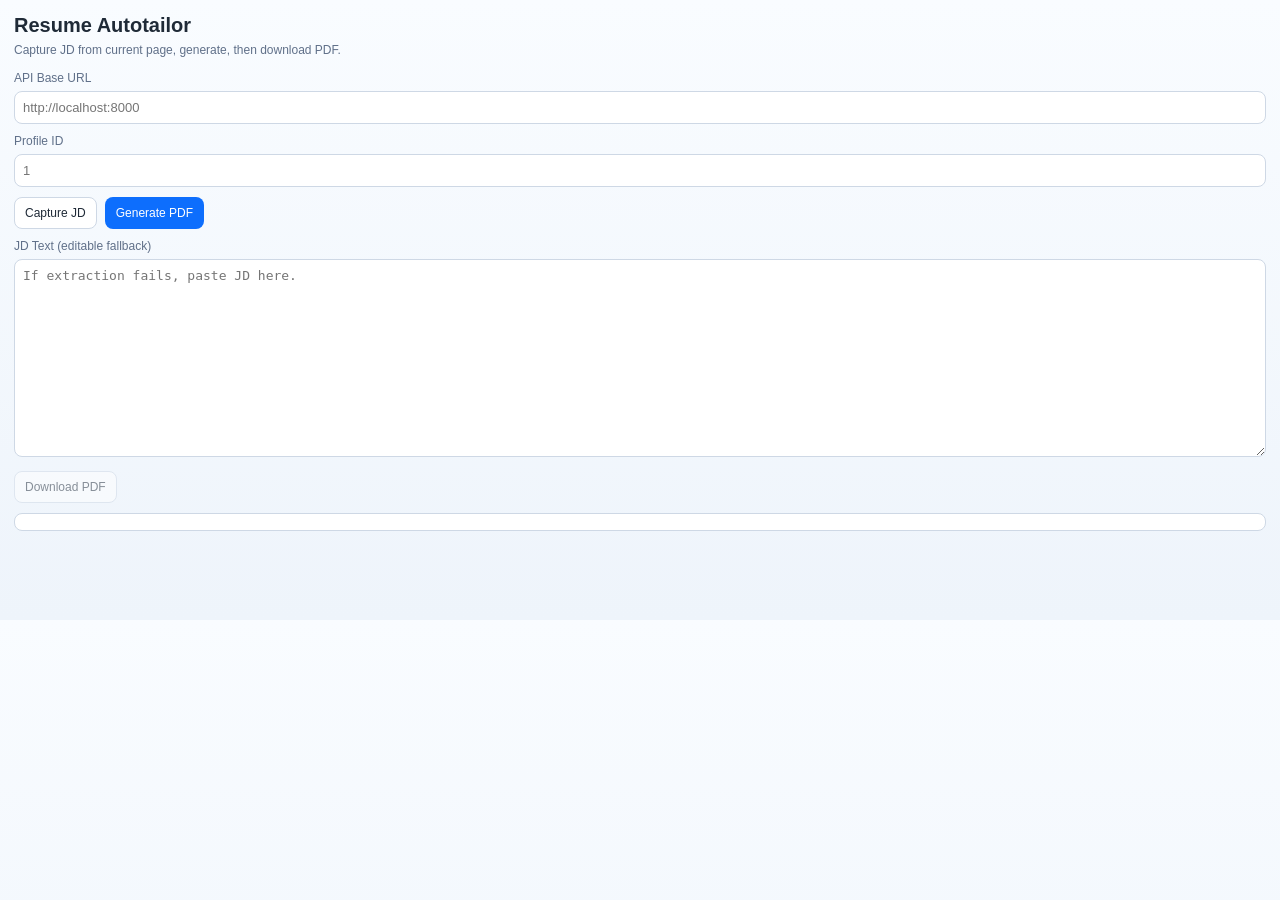
==== extension/popup.html @ 15190ef7 "lot of features working." ====
<!doctype html>
<html lang="en">
<head>
  <meta charset="UTF-8" />
  <meta name="viewport" content="width=device-width, initial-scale=1.0" />
  <title>Resume Autotailor</title>
  <link rel="stylesheet" href="sidepanel.css" />
  <style>
    body { min-width: 420px; min-height: 620px; }
  </style>
</head>
<body>
  <div class="container">
    <h1>Resume Autotailor</h1>
    <p class="sub">Capture JD from current page, generate, then download PDF.</p>

    <label>API Base URL</label>
    <input id="apiBase" type="text" placeholder="http://localhost:8000" />

    <label>Profile ID</label>
    <input id="profileId" type="number" min="1" placeholder="1" />

    <div class="row">
      <button id="captureBtn" class="secondary">Capture JD</button>
      <button id="generateBtn" class="primary">Generate PDF</button>
    </div>

    <label>JD Text (editable fallback)</label>
    <textarea id="jdText" rows="12" placeholder="If extraction fails, paste JD here."></textarea>

    <div class="row">
      <button id="downloadBtn" class="secondary" disabled>Download PDF</button>
      <span id="status"></span>
    </div>

    <div id="warnings" class="warnings"></div>
    <pre id="meta"></pre>
  </div>

  <script src="sidepanel.js"></script>
</body>
</html>
---- extension/sidepanel.css ----
:root {
  --bg: #f7fbff;
  --fg: #1f2a37;
  --muted: #607089;
  --primary: #0d6efd;
  --primary-fg: #fff;
  --border: #ced8e5;
  --warn: #b93815;
}

body {
  margin: 0;
  background: linear-gradient(180deg, #f9fcff 0%, #eef4fb 100%);
  color: var(--fg);
  font-family: "Avenir Next", "Segoe UI", sans-serif;
}

.container {
  padding: 14px;
}

h1 {
  margin: 0;
  font-size: 20px;
}

.sub {
  margin: 6px 0 14px;
  color: var(--muted);
  font-size: 12px;
}

label {
  font-size: 12px;
  color: var(--muted);
  display: block;
  margin: 10px 0 6px;
}

input,
textarea {
  width: 100%;
  box-sizing: border-box;
  border: 1px solid var(--border);
  border-radius: 8px;
  padding: 8px;
  font-size: 13px;
  background: #fff;
}

textarea {
  resize: vertical;
}

.row {
  display: flex;
  gap: 8px;
  align-items: center;
  margin-top: 10px;
}

button {
  border: 1px solid transparent;
  border-radius: 8px;
  padding: 8px 10px;
  font-size: 12px;
  cursor: pointer;
}

button:disabled {
  opacity: 0.5;
  cursor: not-allowed;
}

.primary {
  background: var(--primary);
  color: var(--primary-fg);
}

.secondary {
  background: #fff;
  color: var(--fg);
  border-color: var(--border);
}

#warnings {
  margin-top: 10px;
  color: var(--warn);
  font-size: 12px;
}

#meta {
  margin-top: 10px;
  background: #fff;
  border: 1px solid var(--border);
  border-radius: 8px;
  padding: 8px;
  white-space: pre-wrap;
  font-size: 11px;
  max-height: 180px;
  overflow: auto;
}

#status {
  font-size: 12px;
  color: var(--muted);
}
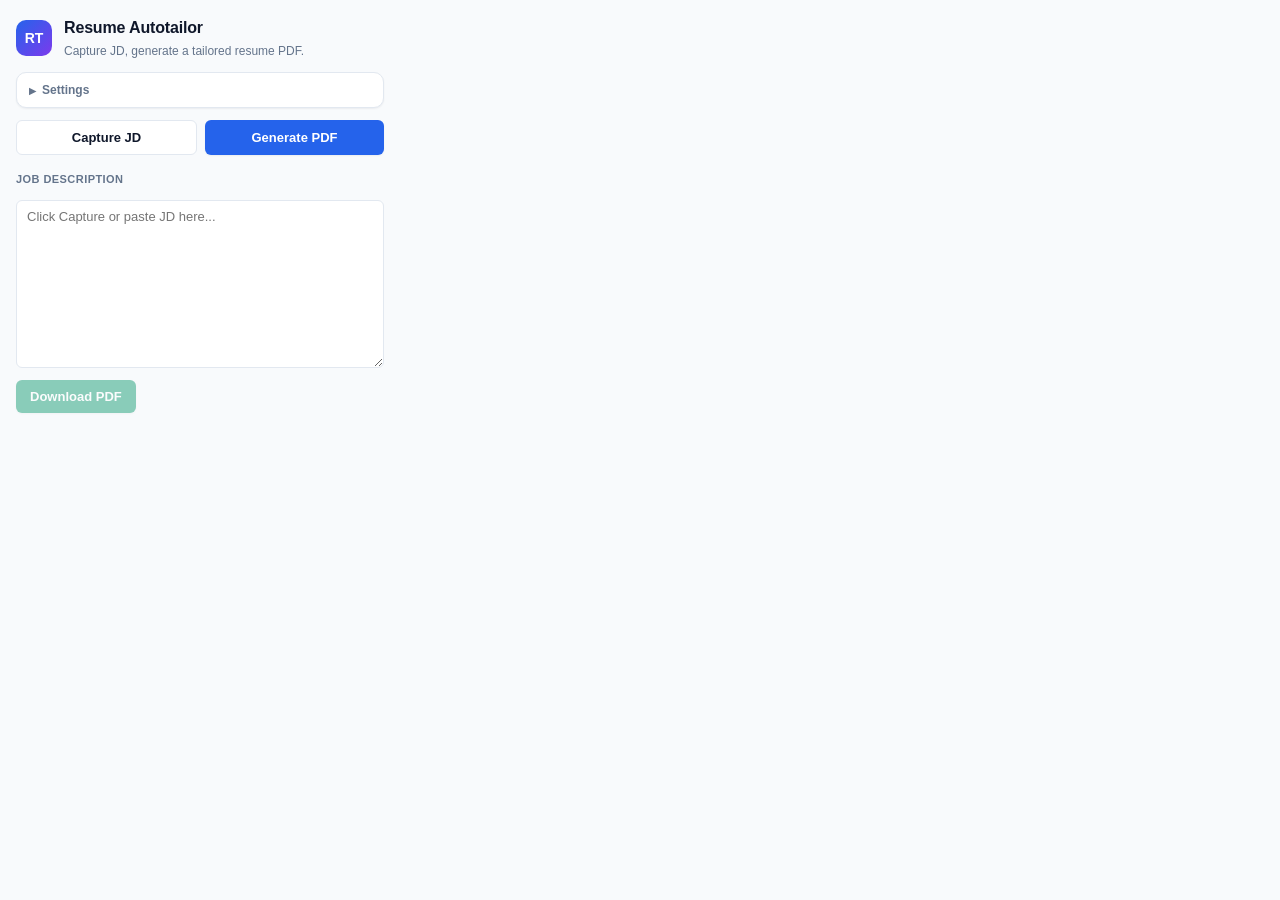
==== commit 56a9a7d1: "fixed ui" ====
--- a/extension/popup.html
+++ b/extension/popup.html
@@ -6,35 +6,44 @@
   <title>Resume Autotailor</title>
   <link rel="stylesheet" href="sidepanel.css" />
   <style>
-    body { min-width: 420px; min-height: 620px; }
+    body { width: 400px; min-height: 540px; }
   </style>
 </head>
 <body>
   <div class="container">
-    <h1>Resume Autotailor</h1>
-    <p class="sub">Capture JD from current page, generate, then download PDF.</p>
+    <header class="header">
+      <div class="logo">RT</div>
+      <div>
+        <h1>Resume Autotailor</h1>
+        <p class="sub">Capture JD, generate a tailored resume PDF.</p>
+      </div>
+    </header>
 
-    <label>API Base URL</label>
-    <input id="apiBase" type="text" placeholder="http://localhost:8000" />
+    <details class="settings-toggle">
+      <summary>Settings</summary>
+      <div class="settings-body">
+        <label for="apiBase">API Base URL</label>
+        <input id="apiBase" type="text" placeholder="http://localhost:8000" />
+        <label for="profileId">Profile ID</label>
+        <input id="profileId" type="number" min="1" placeholder="1" />
+      </div>
+    </details>
 
-    <label>Profile ID</label>
-    <input id="profileId" type="number" min="1" placeholder="1" />
-
-    <div class="row">
-      <button id="captureBtn" class="secondary">Capture JD</button>
-      <button id="generateBtn" class="primary">Generate PDF</button>
+    <div class="actions">
+      <button id="captureBtn" class="btn secondary">Capture JD</button>
+      <button id="generateBtn" class="btn primary">Generate PDF</button>
     </div>
 
-    <label>JD Text (editable fallback)</label>
-    <textarea id="jdText" rows="12" placeholder="If extraction fails, paste JD here."></textarea>
+    <label for="jdText">Job Description</label>
+    <textarea id="jdText" rows="10" placeholder="Click Capture or paste JD here..."></textarea>
 
-    <div class="row">
-      <button id="downloadBtn" class="secondary" disabled>Download PDF</button>
-      <span id="status"></span>
+    <div class="footer-row">
+      <button id="downloadBtn" class="btn accent" disabled>Download PDF</button>
+      <span id="status" class="status"></span>
     </div>
 
     <div id="warnings" class="warnings"></div>
-    <pre id="meta"></pre>
+    <pre id="meta" class="meta"></pre>
   </div>
 
   <script src="sidepanel.js"></script>
--- a/extension/sidepanel.css
+++ b/extension/sidepanel.css
@@ -1,107 +1,259 @@
 :root {
-  --bg: #f7fbff;
-  --fg: #1f2a37;
-  --muted: #607089;
-  --primary: #0d6efd;
-  --primary-fg: #fff;
-  --border: #ced8e5;
-  --warn: #b93815;
-}
+  --bg: #f8fafc;
+  --surface: #ffffff;
+  --fg: #0f172a;
+  --muted: #64748b;
+  --primary: #2563eb;
+  --primary-hover: #1d4ed8;
+  --primary-fg: #ffffff;
+  --accent: #059669;
+  --accent-hover: #047857;
+  --border: #e2e8f0;
+  --border-focus: #93c5fd;
+  --warn-bg: #fef2f2;
+  --warn-fg: #dc2626;
+  --warn-border: #fecaca;
+  --radius: 10px;
+  --radius-sm: 6px;
+  --shadow-sm: 0 1px 2px rgba(15, 23, 42, 0.06);
+  --shadow: 0 1px 3px rgba(15, 23, 42, 0.08), 0 1px 2px rgba(15, 23, 42, 0.04);
+}
+
+* { box-sizing: border-box; }
 
 body {
   margin: 0;
-  background: linear-gradient(180deg, #f9fcff 0%, #eef4fb 100%);
+  background: var(--bg);
   color: var(--fg);
-  font-family: "Avenir Next", "Segoe UI", sans-serif;
+  font-family: -apple-system, BlinkMacSystemFont, "Segoe UI", Roboto, sans-serif;
+  font-size: 13px;
+  line-height: 1.5;
 }
 
 .container {
-  padding: 14px;
+  padding: 16px;
+  display: flex;
+  flex-direction: column;
+  gap: 12px;
+}
+
+.header {
+  display: flex;
+  align-items: center;
+  gap: 12px;
+}
+
+.logo {
+  width: 36px;
+  height: 36px;
+  border-radius: var(--radius);
+  background: linear-gradient(135deg, var(--primary), #7c3aed);
+  color: #fff;
+  font-weight: 700;
+  font-size: 14px;
+  display: flex;
+  align-items: center;
+  justify-content: center;
+  flex-shrink: 0;
 }
 
 h1 {
   margin: 0;
-  font-size: 20px;
+  font-size: 16px;
+  font-weight: 700;
+  letter-spacing: -0.01em;
 }
 
 .sub {
-  margin: 6px 0 14px;
-  color: var(--muted);
-  font-size: 12px;
+  margin: 2px 0 0;
+  color: var(--muted);
+  font-size: 12px;
+}
+
+.settings-toggle {
+  background: var(--surface);
+  border: 1px solid var(--border);
+  border-radius: var(--radius);
+  box-shadow: var(--shadow-sm);
+}
+
+.settings-toggle summary {
+  padding: 8px 12px;
+  font-size: 12px;
+  font-weight: 600;
+  color: var(--muted);
+  cursor: pointer;
+  user-select: none;
+  list-style: none;
+}
+
+.settings-toggle summary::before {
+  content: "\25B6";
+  display: inline-block;
+  margin-right: 6px;
+  font-size: 9px;
+  transition: transform 0.15s ease;
+}
+
+.settings-toggle[open] summary::before {
+  transform: rotate(90deg);
+}
+
+.settings-toggle summary::-webkit-details-marker {
+  display: none;
+}
+
+.settings-body {
+  padding: 0 12px 12px;
+  display: flex;
+  flex-direction: column;
+  gap: 4px;
 }
 
 label {
-  font-size: 12px;
-  color: var(--muted);
-  display: block;
-  margin: 10px 0 6px;
+  font-size: 11px;
+  font-weight: 600;
+  color: var(--muted);
+  text-transform: uppercase;
+  letter-spacing: 0.04em;
+  margin-top: 4px;
 }
 
 input,
 textarea {
   width: 100%;
-  box-sizing: border-box;
-  border: 1px solid var(--border);
-  border-radius: 8px;
-  padding: 8px;
+  border: 1px solid var(--border);
+  border-radius: var(--radius-sm);
+  padding: 8px 10px;
   font-size: 13px;
-  background: #fff;
+  font-family: inherit;
+  background: var(--surface);
+  color: var(--fg);
+  transition: border-color 0.15s ease, box-shadow 0.15s ease;
+}
+
+input:focus,
+textarea:focus {
+  outline: none;
+  border-color: var(--border-focus);
+  box-shadow: 0 0 0 3px rgba(37, 99, 235, 0.1);
 }
 
 textarea {
   resize: vertical;
-}
-
-.row {
+  min-height: 80px;
+}
+
+.actions {
   display: flex;
   gap: 8px;
-  align-items: center;
-  margin-top: 10px;
-}
-
-button {
-  border: 1px solid transparent;
-  border-radius: 8px;
-  padding: 8px 10px;
-  font-size: 12px;
+}
+
+.btn {
+  flex: 1;
+  border: none;
+  border-radius: var(--radius-sm);
+  padding: 9px 14px;
+  font-size: 13px;
+  font-weight: 600;
+  font-family: inherit;
   cursor: pointer;
-}
-
-button:disabled {
-  opacity: 0.5;
+  transition: background 0.15s ease, transform 0.1s ease, box-shadow 0.15s ease;
+}
+
+.btn:active:not(:disabled) {
+  transform: scale(0.98);
+}
+
+.btn:disabled {
+  opacity: 0.45;
   cursor: not-allowed;
 }
 
-.primary {
+.btn.primary {
   background: var(--primary);
   color: var(--primary-fg);
-}
-
-.secondary {
-  background: #fff;
+  box-shadow: var(--shadow-sm);
+}
+
+.btn.primary:hover:not(:disabled) {
+  background: var(--primary-hover);
+  box-shadow: var(--shadow);
+}
+
+.btn.secondary {
+  background: var(--surface);
   color: var(--fg);
-  border-color: var(--border);
-}
-
-#warnings {
-  margin-top: 10px;
-  color: var(--warn);
-  font-size: 12px;
-}
-
-#meta {
-  margin-top: 10px;
-  background: #fff;
-  border: 1px solid var(--border);
-  border-radius: 8px;
-  padding: 8px;
+  border: 1px solid var(--border);
+}
+
+.btn.secondary:hover:not(:disabled) {
+  background: var(--bg);
+  border-color: #cbd5e1;
+}
+
+.btn.accent {
+  background: var(--accent);
+  color: #fff;
+  box-shadow: var(--shadow-sm);
+}
+
+.btn.accent:hover:not(:disabled) {
+  background: var(--accent-hover);
+  box-shadow: var(--shadow);
+}
+
+.footer-row {
+  display: flex;
+  align-items: center;
+  gap: 10px;
+}
+
+.footer-row .btn {
+  flex: 0 0 auto;
+}
+
+.status {
+  font-size: 12px;
+  color: var(--muted);
+  flex: 1;
+  text-align: right;
+}
+
+.warnings {
+  font-size: 12px;
+  color: var(--warn-fg);
+  background: var(--warn-bg);
+  border: 1px solid var(--warn-border);
+  border-radius: var(--radius-sm);
+  padding: 8px 10px;
+  display: none;
+}
+
+.warnings:not(:empty) {
+  display: block;
+}
+
+.warnings div {
+  padding: 1px 0;
+}
+
+.meta {
+  margin: 0;
+  background: var(--surface);
+  border: 1px solid var(--border);
+  border-radius: var(--radius-sm);
+  padding: 8px 10px;
   white-space: pre-wrap;
+  word-break: break-word;
+  font-family: "SF Mono", "Fira Code", "Cascadia Code", monospace;
   font-size: 11px;
-  max-height: 180px;
+  color: var(--muted);
+  max-height: 160px;
   overflow: auto;
-}
-
-#status {
-  font-size: 12px;
-  color: var(--muted);
-}
+  display: none;
+}
+
+.meta:not(:empty) {
+  display: block;
+}
